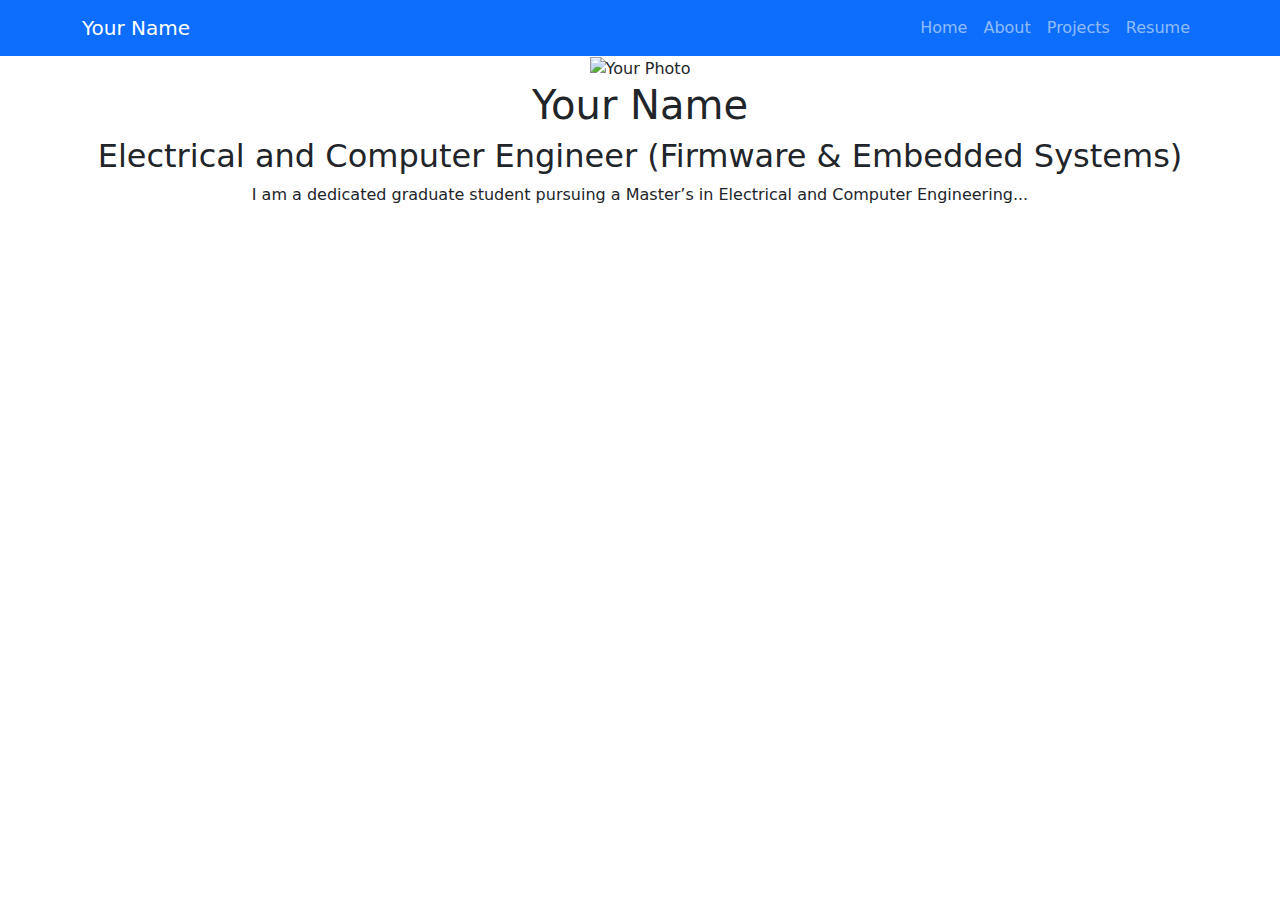
==== index.html @ 95d58af9 "index.html" ====
<!DOCTYPE html>
<html lang="en">
<head>
    <meta charset="UTF-8">
    <meta name="viewport" content="width=device-width, initial-scale=1.0">
    <title>Your Name - Portfolio</title>
    <link rel="stylesheet" href="styles.css">
    <link rel="stylesheet" href="https://cdnjs.cloudflare.com/ajax/libs/font-awesome/6.0.0/css/all.min.css">
    <link rel="stylesheet" href="https://cdn.jsdelivr.net/npm/bootstrap@5.3.0/dist/css/bootstrap.min.css">
</head>
<body>

    <!-- Navbar -->
    <nav class="navbar navbar-expand-lg navbar-dark bg-primary">
        <div class="container">
            <a class="navbar-brand" href="#">Your Name</a>
            <button class="navbar-toggler" type="button" data-bs-toggle="collapse" data-bs-target="#navbarNav">
                <span class="navbar-toggler-icon"></span>
            </button>
            <div class="collapse navbar-collapse" id="navbarNav">
                <ul class="navbar-nav ms-auto">
                    <li class="nav-item"><a class="nav-link" href="#">Home</a></li>
                    <li class="nav-item"><a class="nav-link" href="#">About</a></li>
                    <li class="nav-item"><a class="nav-link" href="#">Projects</a></li>
                    <li class="nav-item"><a class="nav-link" href="#">Resume</a></li>
                </ul>
            </div>
        </div>
    </nav>

    <!-- Hero Section -->
    <header class="hero">
        <div class="container text-center">
            <img src="profile.jpg" alt="Your Photo" class="profile-img">
            <h1>Your Name</h1>
            <h2>Electrical and Computer Engineer (Firmware & Embedded Systems)</h2>
            <p>I am a dedicated graduate student pursuing a Master’s in Electrical and Computer Engineering...</p>
        </div>
    </header>

</body>
</html>
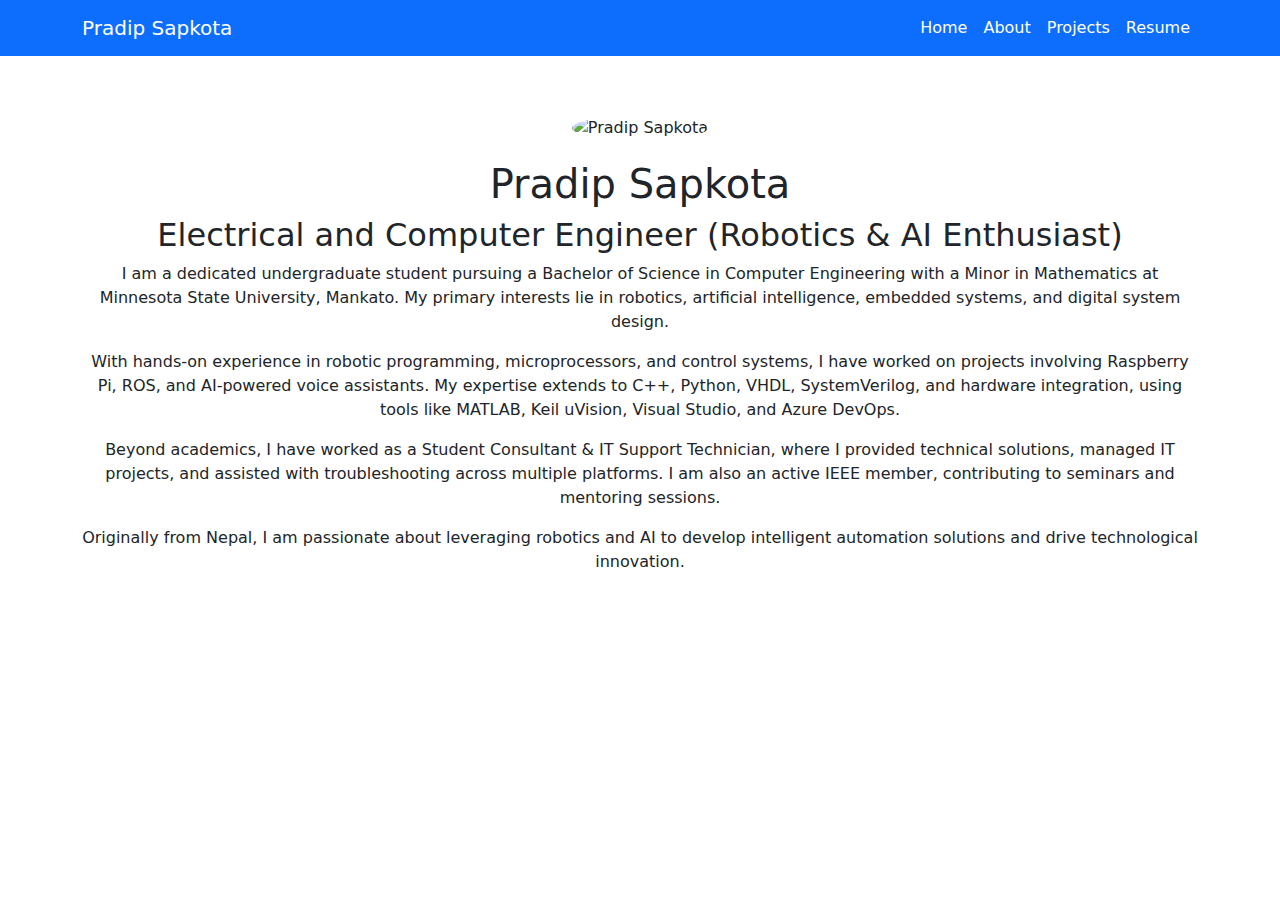
==== commit 8d5ce52d: "index.html" ====
--- a/index.html
+++ b/index.html
@@ -3,7 +3,7 @@
 <head>
     <meta charset="UTF-8">
     <meta name="viewport" content="width=device-width, initial-scale=1.0">
-    <title>Your Name - Portfolio</title>
+    <title>Pradip Sapkota - Portfolio</title>
     <link rel="stylesheet" href="styles.css">
     <link rel="stylesheet" href="https://cdnjs.cloudflare.com/ajax/libs/font-awesome/6.0.0/css/all.min.css">
     <link rel="stylesheet" href="https://cdn.jsdelivr.net/npm/bootstrap@5.3.0/dist/css/bootstrap.min.css">
@@ -13,7 +13,7 @@
     <!-- Navbar -->
     <nav class="navbar navbar-expand-lg navbar-dark bg-primary">
         <div class="container">
-            <a class="navbar-brand" href="#">Your Name</a>
+            <a class="navbar-brand" href="#">Pradip Sapkota</a>
             <button class="navbar-toggler" type="button" data-bs-toggle="collapse" data-bs-target="#navbarNav">
                 <span class="navbar-toggler-icon"></span>
             </button>
@@ -31,12 +31,31 @@
     <!-- Hero Section -->
     <header class="hero">
         <div class="container text-center">
-            <img src="profile.jpg" alt="Your Photo" class="profile-img">
-            <h1>Your Name</h1>
-            <h2>Electrical and Computer Engineer (Firmware & Embedded Systems)</h2>
-            <p>I am a dedicated graduate student pursuing a Master’s in Electrical and Computer Engineering...</p>
+            <img src="profile.jpg" alt="Pradip Sapkota" class="profile-img">
+            <h1>Pradip Sapkota</h1>
+            <h2>Electrical and Computer Engineer (Robotics & AI Enthusiast)</h2>
+            <p>
+                I am a dedicated undergraduate student pursuing a Bachelor of Science in Computer Engineering with a Minor in Mathematics at 
+                Minnesota State University, Mankato. My primary interests lie in robotics, artificial intelligence, embedded systems, and 
+                digital system design.
+            </p>
+            <p>
+                With hands-on experience in robotic programming, microprocessors, and control systems, I have worked on projects involving 
+                Raspberry Pi, ROS, and AI-powered voice assistants. My expertise extends to C++, Python, VHDL, SystemVerilog, and hardware 
+                integration, using tools like MATLAB, Keil uVision, Visual Studio, and Azure DevOps.
+            </p>
+            <p>
+                Beyond academics, I have worked as a Student Consultant & IT Support Technician, where I provided technical solutions, managed 
+                IT projects, and assisted with troubleshooting across multiple platforms. I am also an active IEEE member, contributing to seminars 
+                and mentoring sessions.
+            </p>
+            <p>
+                Originally from Nepal, I am passionate about leveraging robotics and AI to develop intelligent automation solutions and drive 
+                technological innovation.
+            </p>
         </div>
     </header>
 
 </body>
 </html>
+
--- a/styles.css
+++ b/styles.css
@@ -0,0 +1,35 @@
+body {
+    background-color: #1e1e1e;
+    color: white;
+    font-family: Arial, sans-serif;
+}
+
+.hero {
+    padding: 60px 0;
+    text-align: center;
+}
+
+.profile-img {
+    width: 150px;
+    height: 150px;
+    border-radius: 50%;
+    margin-bottom: 20px;
+}
+
+.navbar {
+    padding: 10px;
+}
+
+.nav-link {
+    color: white !important;
+}
+
+h1 {
+    font-size: 2.5rem;
+    font-weight: bold;
+}
+
+h2 {
+    font-size: 1.5rem;
+    color: #ccc;
+}
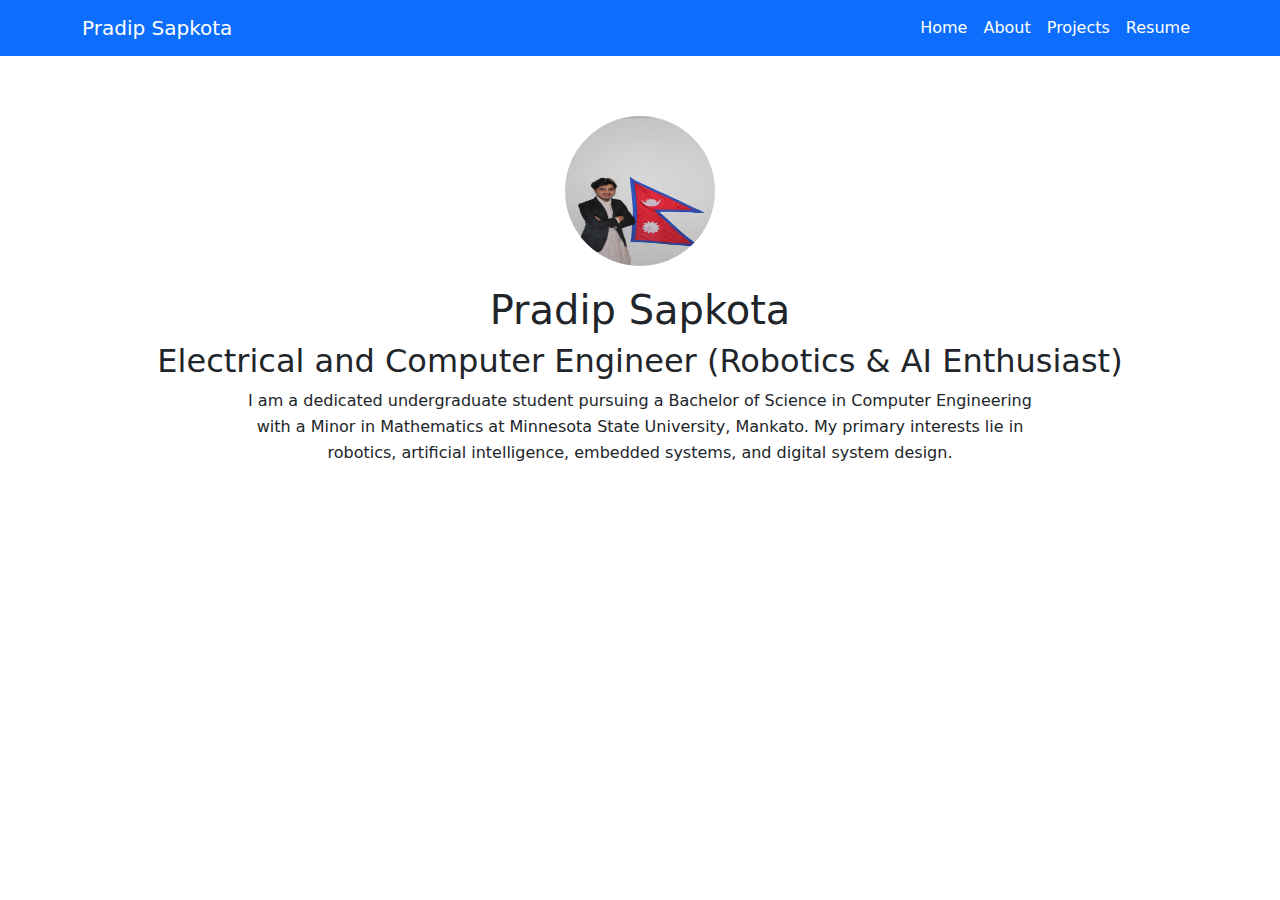
==== commit cdaee500: "index.html" ====
--- a/index.html
+++ b/index.html
@@ -31,31 +31,16 @@
     <!-- Hero Section -->
     <header class="hero">
         <div class="container text-center">
-            <img src="profile.jpg" alt="Pradip Sapkota" class="profile-img">
+            <img src="IMG_1389.jpg" alt="Pradip Sapkota" class="profile-img">
             <h1>Pradip Sapkota</h1>
             <h2>Electrical and Computer Engineer (Robotics & AI Enthusiast)</h2>
             <p>
-                I am a dedicated undergraduate student pursuing a Bachelor of Science in Computer Engineering with a Minor in Mathematics at 
-                Minnesota State University, Mankato. My primary interests lie in robotics, artificial intelligence, embedded systems, and 
+                I am a dedicated undergraduate student pursuing a Bachelor of Science in Computer Engineering with a Minor in Mathematics 
+                at Minnesota State University, Mankato. My primary interests lie in robotics, artificial intelligence, embedded systems, and 
                 digital system design.
-            </p>
-            <p>
-                With hands-on experience in robotic programming, microprocessors, and control systems, I have worked on projects involving 
-                Raspberry Pi, ROS, and AI-powered voice assistants. My expertise extends to C++, Python, VHDL, SystemVerilog, and hardware 
-                integration, using tools like MATLAB, Keil uVision, Visual Studio, and Azure DevOps.
-            </p>
-            <p>
-                Beyond academics, I have worked as a Student Consultant & IT Support Technician, where I provided technical solutions, managed 
-                IT projects, and assisted with troubleshooting across multiple platforms. I am also an active IEEE member, contributing to seminars 
-                and mentoring sessions.
-            </p>
-            <p>
-                Originally from Nepal, I am passionate about leveraging robotics and AI to develop intelligent automation solutions and drive 
-                technological innovation.
             </p>
         </div>
     </header>
 
 </body>
 </html>
-
--- a/styles.css
+++ b/styles.css
@@ -33,3 +33,9 @@
     font-size: 1.5rem;
     color: #ccc;
 }
+
+p {
+    max-width: 800px;
+    margin: 0 auto;
+    line-height: 1.6;
+}
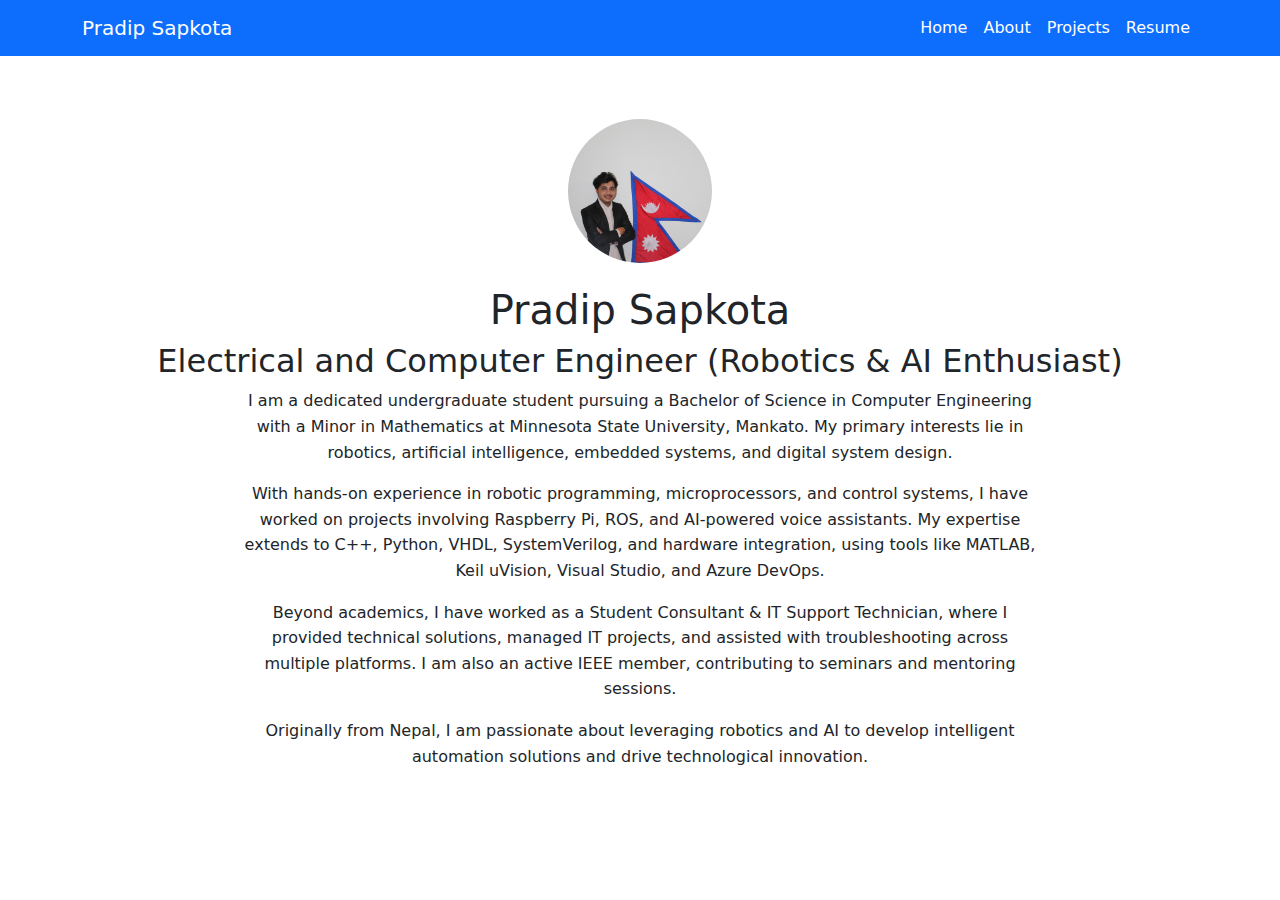
==== commit 81da99dc: "index.html" ====
--- a/index.html
+++ b/index.html
@@ -29,15 +29,34 @@
     </nav>
 
     <!-- Hero Section -->
-    <header class="hero">
-        <div class="container text-center">
-            <img src="IMG_1389.jpg" alt="Pradip Sapkota" class="profile-img">
-            <h1>Pradip Sapkota</h1>
-            <h2>Electrical and Computer Engineer (Robotics & AI Enthusiast)</h2>
-            <p>
-                I am a dedicated undergraduate student pursuing a Bachelor of Science in Computer Engineering with a Minor in Mathematics 
-                at Minnesota State University, Mankato. My primary interests lie in robotics, artificial intelligence, embedded systems, and 
-                digital system design.
+<!-- Hero Section -->
+<header class="hero">
+    <div class="container text-center">
+        <img src="IMG_1389.jpg" alt="Pradip Sapkota" class="profile-img">
+        <h1>Pradip Sapkota</h1>
+        <h2>Electrical and Computer Engineer (Robotics & AI Enthusiast)</h2>
+        <p class="description">
+            I am a dedicated undergraduate student pursuing a Bachelor of Science in Computer Engineering with a Minor in Mathematics 
+            at Minnesota State University, Mankato. My primary interests lie in robotics, artificial intelligence, embedded systems, and 
+            digital system design.
+        </p>
+        <p class="description">
+            With hands-on experience in robotic programming, microprocessors, and control systems, I have worked on projects involving 
+            Raspberry Pi, ROS, and AI-powered voice assistants. My expertise extends to C++, Python, VHDL, SystemVerilog, and hardware 
+            integration, using tools like MATLAB, Keil uVision, Visual Studio, and Azure DevOps.
+        </p>
+        <p class="description">
+            Beyond academics, I have worked as a Student Consultant & IT Support Technician, where I provided technical solutions, managed 
+            IT projects, and assisted with troubleshooting across multiple platforms. I am also an active IEEE member, contributing to seminars 
+            and mentoring sessions.
+        </p>
+        <p class="description">
+            Originally from Nepal, I am passionate about leveraging robotics and AI to develop intelligent automation solutions and drive 
+            technological innovation.
+        </p>
+    </div>
+</header>
+
             </p>
         </div>
     </header>
--- a/styles.css
+++ b/styles.css
@@ -10,10 +10,13 @@
 }
 
 .profile-img {
-    width: 150px;
+    width: 150px; /* Adjust size as needed */
     height: 150px;
-    border-radius: 50%;
+    border-radius: 50%; /* Makes it a circular image */
+    object-fit: cover; /* Ensures it doesn’t stretch */
     margin-bottom: 20px;
+    border: 3px solid white; /* Optional white border */
+    box-shadow: 0px 0px 10px rgba(255, 255, 255, 0.2); /* Optional shadow effect */
 }
 
 .navbar {
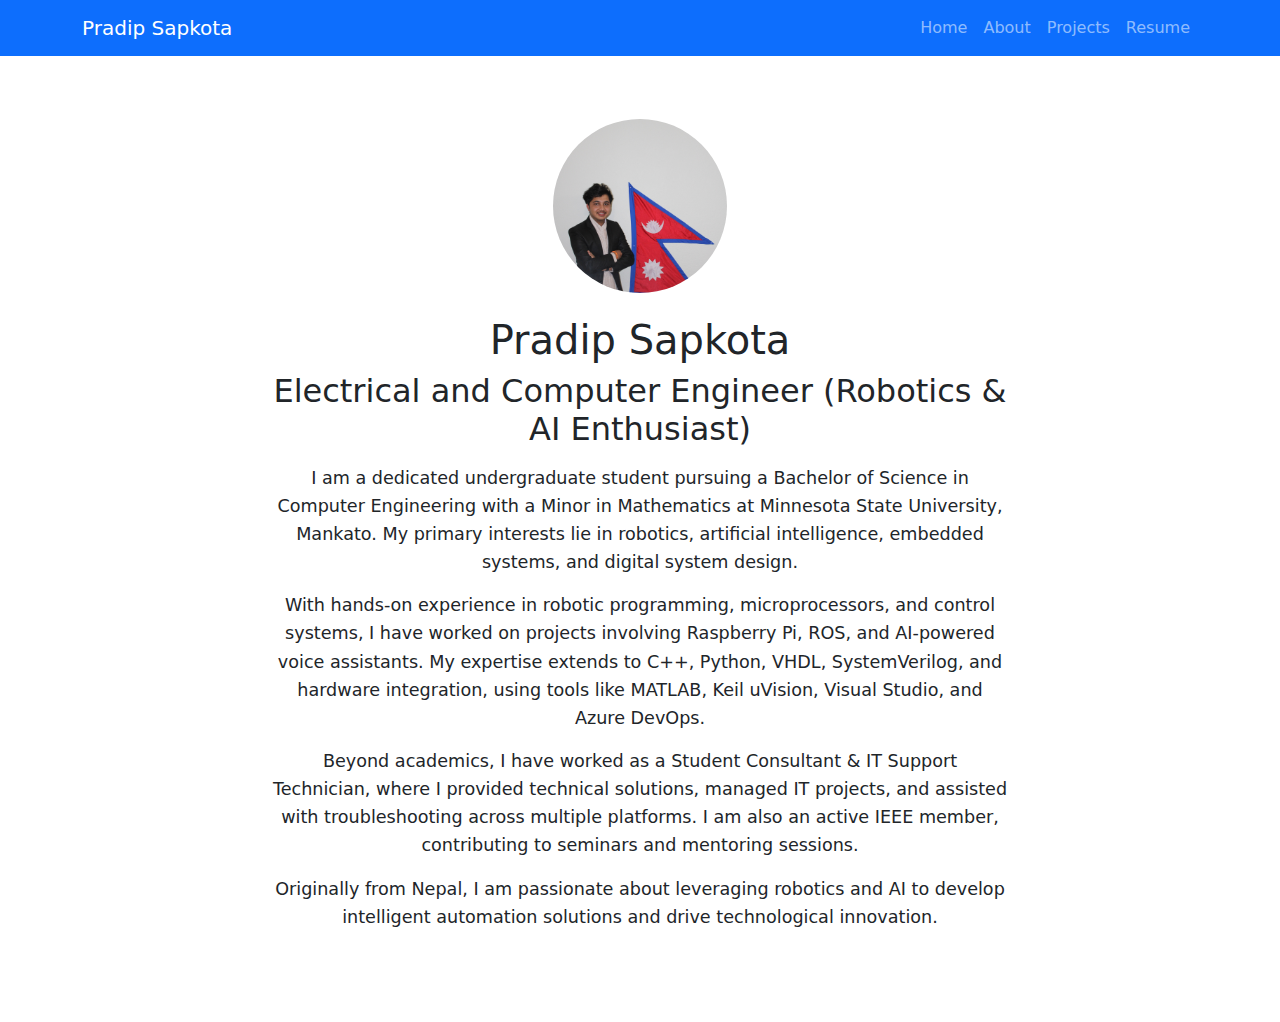
==== commit 6c6c45c0: "index.html" ====
--- a/index.html
+++ b/index.html
@@ -20,9 +20,10 @@
             <div class="collapse navbar-collapse" id="navbarNav">
                 <ul class="navbar-nav ms-auto">
                     <li class="nav-item"><a class="nav-link" href="#">Home</a></li>
-                    <li class="nav-item"><a class="nav-link" href="#">About</a></li>
-                    <li class="nav-item"><a class="nav-link" href="#">Projects</a></li>
-                    <li class="nav-item"><a class="nav-link" href="#">Resume</a></li>
+                    <li class="nav-item"><a class="nav-link" href="about.html">About</a></li>
+                    <li class="nav-item"><a class="nav-link" href="projects.html">Projects</a></li>
+                    <li class="nav-item"><a class="nav-link" href="resume.html">Resume</a></li>
+
                 </ul>
             </div>
         </div>
--- a/styles.css
+++ b/styles.css
@@ -2,29 +2,25 @@
     background-color: #1e1e1e;
     color: white;
     font-family: Arial, sans-serif;
+    text-align: center;
 }
 
 .hero {
-    padding: 60px 0;
-    text-align: center;
+    padding: 60px 20px;
+    max-width: 800px;
+    margin: 0 auto;
 }
 
 .profile-img {
-    width: 150px; /* Adjust size as needed */
-    height: 150px;
-    border-radius: 50%; /* Makes it a circular image */
-    object-fit: cover; /* Ensures it doesn’t stretch */
+    width: 180px; /* Adjust size as needed */
+    height: 180px;
+    border-radius: 50%; /* Makes the image circular */
+    object-fit: cover; /* Ensures correct proportions */
     margin-bottom: 20px;
-    border: 3px solid white; /* Optional white border */
-    box-shadow: 0px 0px 10px rgba(255, 255, 255, 0.2); /* Optional shadow effect */
-}
-
-.navbar {
-    padding: 10px;
-}
-
-.nav-link {
-    color: white !important;
+    border: 3px solid white; /* Optional border */
+    display: block;
+    margin-left: auto;
+    margin-right: auto;
 }
 
 h1 {
@@ -37,8 +33,37 @@
     color: #ccc;
 }
 
-p {
-    max-width: 800px;
+p.description {
+    max-width: 750px;
+    margin: 15px auto;
+    line-height: 1.6;
+    font-size: 1.1rem;
+}
+.about {
+    padding: 60px 20px;
+    max-width: 900px;
     margin: 0 auto;
-    line-height: 1.6;
+    text-align: left;
+    color: #fff;
 }
+
+.about h1, .about h2 {
+    text-align: center;
+    margin-bottom: 20px;
+    color: #f8f9fa;
+}
+
+.about h3 {
+    margin-top: 20px;
+    color: #ccc;
+}
+
+.about p, .about ul {
+    font-size: 1.1rem;
+    color: #bbb;
+}
+
+.about ul {
+    list-style-type: square;
+    padding-left: 20px;
+}
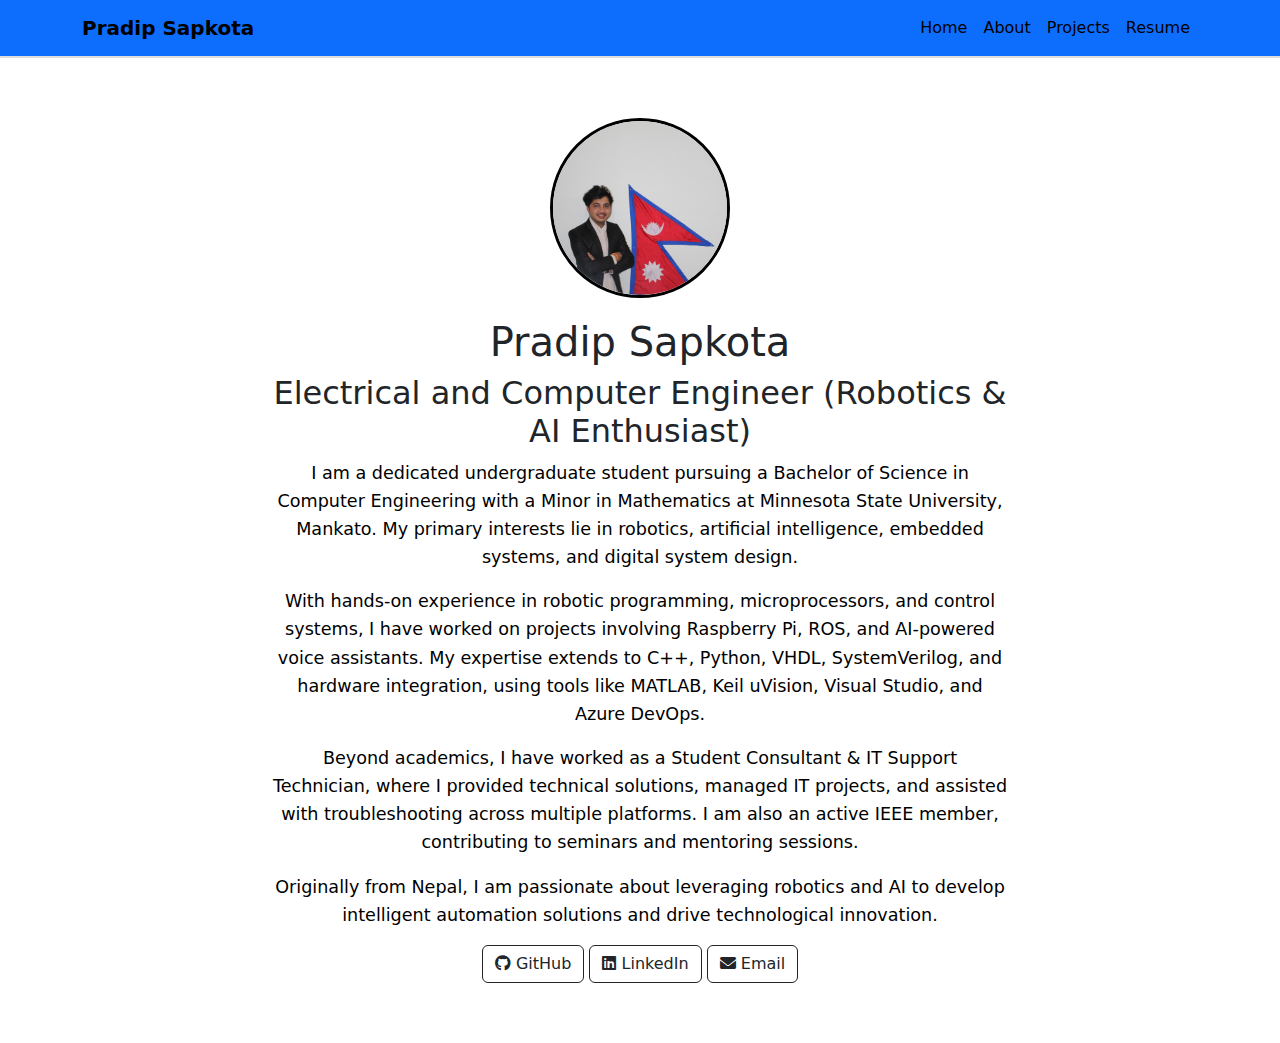
==== commit ed193bbb: "Update index.html" ====
--- a/index.html
+++ b/index.html
@@ -23,42 +23,49 @@
                     <li class="nav-item"><a class="nav-link" href="about.html">About</a></li>
                     <li class="nav-item"><a class="nav-link" href="projects.html">Projects</a></li>
                     <li class="nav-item"><a class="nav-link" href="resume.html">Resume</a></li>
-
                 </ul>
             </div>
         </div>
     </nav>
 
     <!-- Hero Section -->
-<!-- Hero Section -->
-<header class="hero">
-    <div class="container text-center">
-        <img src="IMG_1389.jpg" alt="Pradip Sapkota" class="profile-img">
-        <h1>Pradip Sapkota</h1>
-        <h2>Electrical and Computer Engineer (Robotics & AI Enthusiast)</h2>
-        <p class="description">
-            I am a dedicated undergraduate student pursuing a Bachelor of Science in Computer Engineering with a Minor in Mathematics 
-            at Minnesota State University, Mankato. My primary interests lie in robotics, artificial intelligence, embedded systems, and 
-            digital system design.
-        </p>
-        <p class="description">
-            With hands-on experience in robotic programming, microprocessors, and control systems, I have worked on projects involving 
-            Raspberry Pi, ROS, and AI-powered voice assistants. My expertise extends to C++, Python, VHDL, SystemVerilog, and hardware 
-            integration, using tools like MATLAB, Keil uVision, Visual Studio, and Azure DevOps.
-        </p>
-        <p class="description">
-            Beyond academics, I have worked as a Student Consultant & IT Support Technician, where I provided technical solutions, managed 
-            IT projects, and assisted with troubleshooting across multiple platforms. I am also an active IEEE member, contributing to seminars 
-            and mentoring sessions.
-        </p>
-        <p class="description">
-            Originally from Nepal, I am passionate about leveraging robotics and AI to develop intelligent automation solutions and drive 
-            technological innovation.
-        </p>
-    </div>
-</header>
+    <header class="hero">
+        <div class="container text-center">
+            <img src="IMG_1389.jpg" alt="Pradip Sapkota" class="profile-img">
+            <h1>Pradip Sapkota</h1>
+            <h2>Electrical and Computer Engineer (Robotics & AI Enthusiast)</h2>
+            <p class="description">
+                I am a dedicated undergraduate student pursuing a Bachelor of Science in Computer Engineering with a Minor in Mathematics 
+                at Minnesota State University, Mankato. My primary interests lie in robotics, artificial intelligence, embedded systems, and 
+                digital system design.
+            </p>
+            <p class="description">
+                With hands-on experience in robotic programming, microprocessors, and control systems, I have worked on projects involving 
+                Raspberry Pi, ROS, and AI-powered voice assistants. My expertise extends to C++, Python, VHDL, SystemVerilog, and hardware 
+                integration, using tools like MATLAB, Keil uVision, Visual Studio, and Azure DevOps.
+            </p>
+            <p class="description">
+                Beyond academics, I have worked as a Student Consultant & IT Support Technician, where I provided technical solutions, managed 
+                IT projects, and assisted with troubleshooting across multiple platforms. I am also an active IEEE member, contributing to seminars 
+                and mentoring sessions.
+            </p>
+            <p class="description">
+                Originally from Nepal, I am passionate about leveraging robotics and AI to develop intelligent automation solutions and drive 
+                technological innovation.
+            </p>
 
-            </p>
+            <!-- Social Links -->
+            <div class="social-links">
+                <a href="https://github.com/pradip2059" target="_blank" class="btn btn-outline-dark">
+                    <i class="fab fa-github"></i> GitHub
+                </a>
+                <a href="https://www.linkedin.com/in/pradip-sapkota-8a93582b0/" target="_blank" class="btn btn-outline-dark">
+                    <i class="fab fa-linkedin"></i> LinkedIn
+                </a>
+                <a href="mailto:pradipsapkota2059@gmail.com" class="btn btn-outline-dark">
+                    <i class="fas fa-envelope"></i> Email
+                </a>
+            </div>
         </div>
     </header>
 
--- a/styles.css
+++ b/styles.css
@@ -1,23 +1,49 @@
+/* General Styles */
 body {
-    background-color: #1e1e1e;
-    color: white;
+    background-color: #ffffff; /* White background */
+    color: black; /* Black text */
     font-family: Arial, sans-serif;
     text-align: center;
+    margin: 0;
+    padding: 0;
 }
 
+/* Navbar */
+.navbar {
+    padding: 10px;
+    background-color: #f8f9fa !important; /* Light navbar */
+    border-bottom: 2px solid #ddd;
+}
+
+.navbar-brand {
+    font-weight: bold;
+    color: black !important;
+}
+
+.nav-link {
+    color: black !important;
+}
+
+.nav-link:hover {
+    color: #007bff !important; /* Blue hover effect */
+}
+
+/* Hero Section */
 .hero {
     padding: 60px 20px;
     max-width: 800px;
     margin: 0 auto;
+    text-align: center;
+    background-color: #ffffff; /* Ensure white background */
 }
 
 .profile-img {
-    width: 180px; /* Adjust size as needed */
+    width: 180px;
     height: 180px;
-    border-radius: 50%; /* Makes the image circular */
-    object-fit: cover; /* Ensures correct proportions */
+    border-radius: 50%;
+    object-fit: cover;
     margin-bottom: 20px;
-    border: 3px solid white; /* Optional border */
+    border: 3px solid black; /* Black border */
     display: block;
     margin-left: auto;
     margin-right: auto;
@@ -26,44 +52,148 @@
 h1 {
     font-size: 2.5rem;
     font-weight: bold;
+    color: black; /* Black text */
 }
 
 h2 {
     font-size: 1.5rem;
-    color: #ccc;
+    color: #333; /* Dark gray for readability */
 }
 
-p.description {
+p {
     max-width: 750px;
     margin: 15px auto;
     line-height: 1.6;
     font-size: 1.1rem;
+    color: black; /* Black text */
 }
+
+/* About Page */
 .about {
     padding: 60px 20px;
     max-width: 900px;
     margin: 0 auto;
     text-align: left;
-    color: #fff;
+    background-color: #ffffff; /* White background */
+    color: black; /* Black text */
 }
 
-.about h1, .about h2 {
-    text-align: center;
-    margin-bottom: 20px;
-    color: #f8f9fa;
-}
-
-.about h3 {
-    margin-top: 20px;
-    color: #ccc;
+.about h1, .about h2, .about h3 {
+    color: black; /* Black headings */
 }
 
 .about p, .about ul {
     font-size: 1.1rem;
-    color: #bbb;
+    color: black;
 }
 
 .about ul {
     list-style-type: square;
     padding-left: 20px;
 }
+
+/* Projects & Resume Sections */
+.projects, .resume {
+    padding: 60px 20px;
+    max-width: 900px;
+    margin: 0 auto;
+    text-align: left;
+    background-color: #ffffff;
+    color: black;
+}
+
+.projects h1, .resume h1 {
+    text-align: center;
+    color: black;
+    margin-bottom: 20px;
+}
+
+.projects p, .resume p {
+    font-size: 1.1rem;
+    color: black;
+}
+
+/* Footer */
+.footer {
+    text-align: center;
+    padding: 20px;
+    background-color: #f5f5f5;
+    color: black;
+    margin-top: 40px;
+    border-top: 2px solid #ddd;
+}
+
+.footer a {
+    color: black;
+    text-decoration: none;
+}
+
+.footer a:hover {
+    text-decoration: underline;
+}
+.projects {
+    padding: 60px 20px;
+    max-width: 900px;
+    margin: 0 auto;
+    text-align: left;
+    background-color: #ffffff; /* White background */
+    color: black;
+}
+
+.projects h1 {
+    text-align: center;
+    color: black;
+    margin-bottom: 30px;
+}
+
+.project {
+    background: #f8f9fa; /* Light gray background for each project */
+    padding: 20px;
+    margin-bottom: 20px;
+    border-radius: 10px;
+    box-shadow: 0px 0px 10px rgba(0, 0, 0, 0.1);
+}
+
+.project h2 {
+    color: black;
+}
+
+.project p {
+    font-size: 1.1rem;
+    color: #333;
+}
+
+.project ul {
+    list-style-type: square;
+    padding-left: 20px;
+    color: black;
+}
+.resume {
+    padding: 60px 20px;
+    max-width: 900px;
+    margin: 0 auto;
+    text-align: center;
+    background-color: #ffffff;
+    color: black;
+}
+
+.resume h1 {
+    color: black;
+    margin-bottom: 20px;
+}
+
+.resume p {
+    font-size: 1.1rem;
+    color: black;
+}
+
+.resume iframe {
+    border: 2px solid #ddd;
+    border-radius: 5px;
+    box-shadow: 0px 0px 10px rgba(0, 0, 0, 0.1);
+}
+
+.resume .btn {
+    font-size: 1.2rem;
+}
+
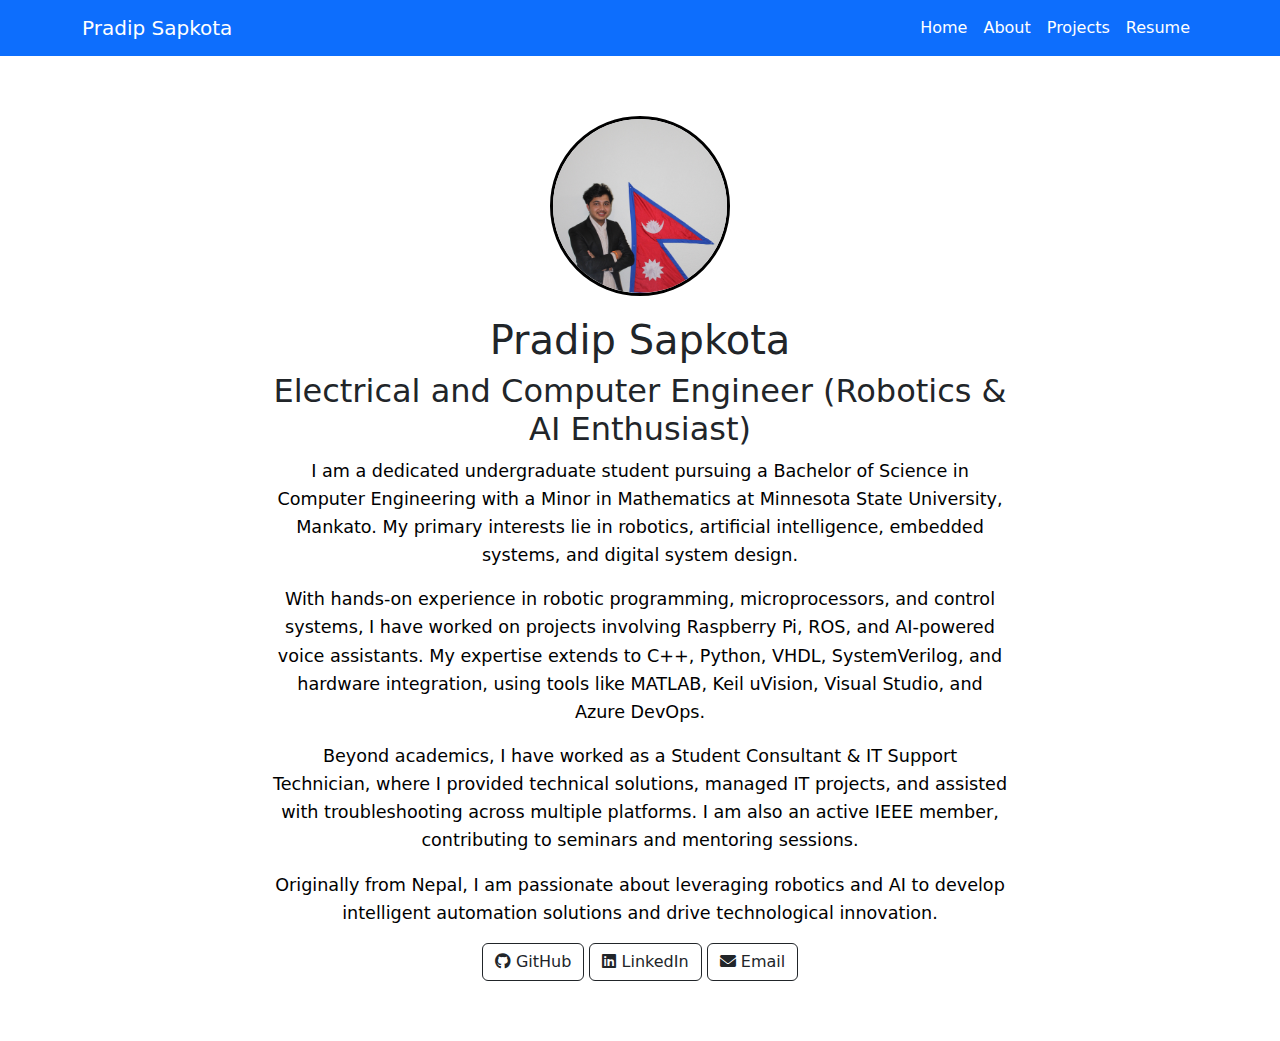
==== commit f902beee: "index.html" ====
--- a/index.html
+++ b/index.html
@@ -8,6 +8,9 @@
     <link rel="stylesheet" href="https://cdnjs.cloudflare.com/ajax/libs/font-awesome/6.0.0/css/all.min.css">
     <link rel="stylesheet" href="https://cdn.jsdelivr.net/npm/bootstrap@5.3.0/dist/css/bootstrap.min.css">
 </head>
+    <!-- Bootstrap JS (for responsive navbar) -->
+<script src="https://cdn.jsdelivr.net/npm/bootstrap@5.3.0/dist/js/bootstrap.bundle.min.js"></script>
+
 <body>
 
     <!-- Navbar -->
--- a/styles.css
+++ b/styles.css
@@ -9,24 +9,23 @@
 }
 
 /* Navbar */
+/* Navbar */
 .navbar {
-    padding: 10px;
-    background-color: #f8f9fa !important; /* Light navbar */
-    border-bottom: 2px solid #ddd;
-}
-
-.navbar-brand {
-    font-weight: bold;
-    color: black !important;
-}
-
+    background-color: #007bff !important; /* Keep primary blue navbar */
+}
+
+.navbar-brand,
 .nav-link {
-    color: black !important;
+    color: white !important; /* Ensure links are always visible */
+    transition: color 0.3s ease-in-out;
 }
 
 .nav-link:hover {
-    color: #007bff !important; /* Blue hover effect */
-}
+    color: #ffcc00 !important; /* Change to yellow or any visible color */
+    background-color: rgba(255, 255, 255, 0.1) !important; /* Light hover background */
+    border-radius: 5px; /* Optional: smooth rounded hover effect */
+}
+
 
 /* Hero Section */
 .hero {
@@ -74,23 +73,39 @@
     max-width: 900px;
     margin: 0 auto;
     text-align: left;
-    background-color: #ffffff; /* White background */
-    color: black; /* Black text */
-}
-
-.about h1, .about h2, .about h3 {
-    color: black; /* Black headings */
-}
-
-.about p, .about ul {
-    font-size: 1.1rem;
-    color: black;
-}
-
-.about ul {
+    background-color: #ffffff;
+    color: black;
+}
+
+.about h1 {
+    text-align: center;
+    color: black;
+    margin-bottom: 30px;
+}
+
+/* Shadow Box Styling */
+.about-box {
+    background: #f8f9fa; /* Light gray background */
+    padding: 20px;
+    margin-bottom: 20px;
+    border-radius: 10px;
+    box-shadow: 0px 0px 10px rgba(0, 0, 0, 0.1);
+}
+
+.about-box h2 {
+    color: black;
+}
+
+.about-box p, .about-box ul {
+    font-size: 1.1rem;
+    color: #333;
+}
+
+.about-box ul {
     list-style-type: square;
     padding-left: 20px;
 }
+
 
 /* Projects & Resume Sections */
 .projects, .resume {
